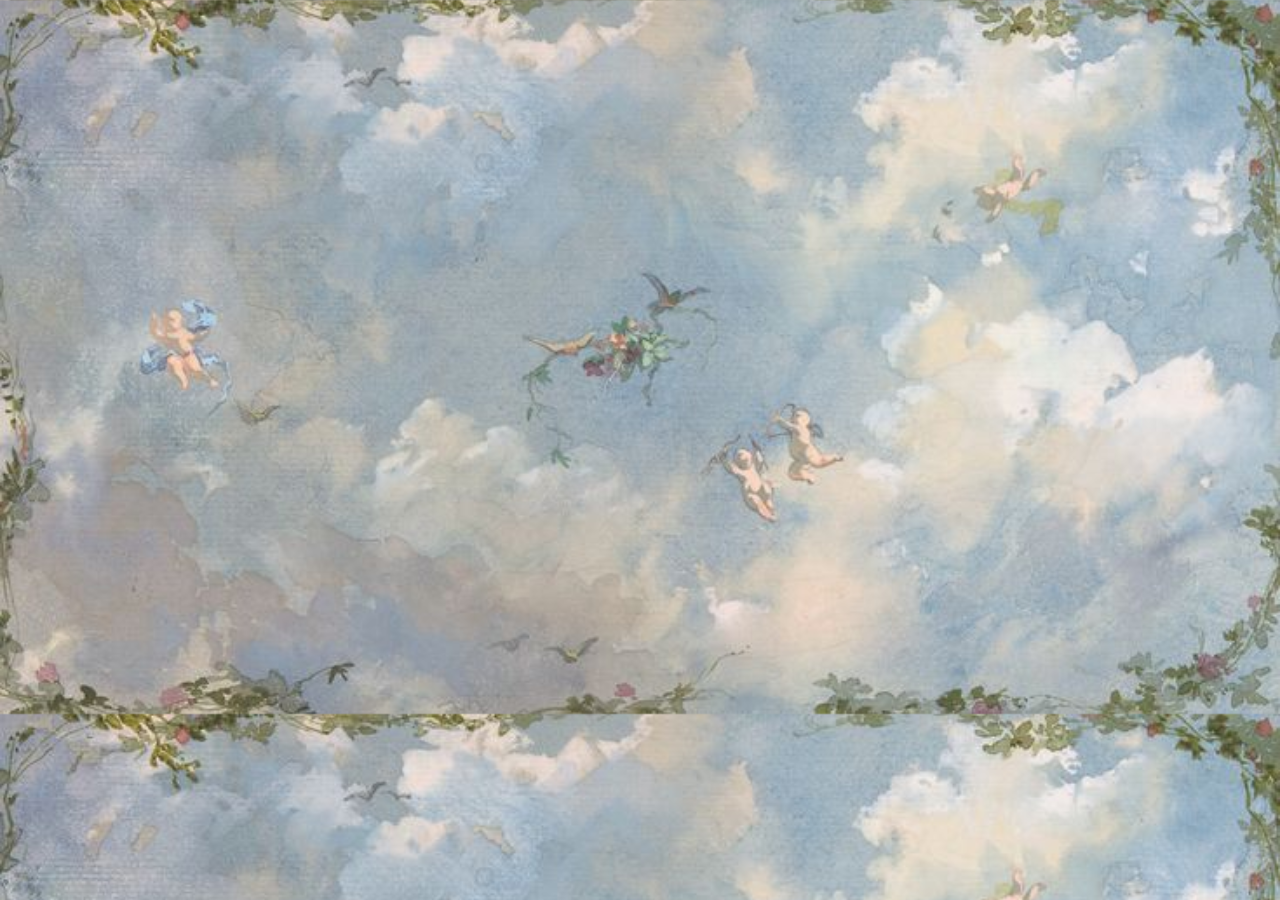
==== portfolio website/index.html @ ff2db5a8 "Add files via upload" ====
<!DOCTYPE html>
<html>
    <head>
        <link rel= "stylesheet" href= "style.css">
        <title>Personal Portfolio</title>
        <style> 
        
        body{
        background-image: url(desktop.jpeg);
        background-size: cover;
        border: none;
        font-family: Arial, Helvetica, sans-serif;
        }
        
        
        </style>
    </head>
---- portfolio website/style.css ----
.detail{
    background-color: #00000000;
    border: collapse; 

}

.left {
    background-color: #B99976;
    font-family: monospace;
    font-size: small;
    font-weight: bold;
    color: #2a190a;
    width: 20%;
    height: 20px;
}

.right {
    background-color: #E5D3B3;
    font-family: monospace;
    font-size: small;
    color: #140d07; 
    width: 50%;
    height: 20px;
}
.container{
    width: max-content;
    height: max-content;
    display: inline-flex;
    flex-direction: column;
    flex-wrap: wrap;
    margin: 0;
}
.column1{
    width: 65%;
    height: 800px;
    float: left;
    display:flex;
    padding:10px;
    margin:10px;
    padding-bottom: 10px;
    justify-content: left;
    align-items: left;
}

.frame{
    display: inline-block;
    position: relative;
}
.frame-image{
    height: 800px;
    width: 900px;
}
.inside-image{
    position: absolute;
    top: 50%;
    left: 50%;
    transform: translate(-50%,-50%);
    width: 50%;
    height: 60%;
    padding-bottom: 5px;
    padding-right: 3px;
    background-position: center;
}


.column2{
    width: 35%;
    float: right;
    padding: 10px;
    margin: 10%;
    height: fit-content;
    border-radius: 15px;
    background-image: url(museummedia/paper.jpeg);
    border: black 5px;
    position: relative;
    justify-content: center;
}

#button{
    display: block;
    margin: 5% auto;
    height: 50px;
    width: 40%;
}

@media screen and (max-width: 1528px) {
    .container {
        width: 90%;
        justify-content: center;
        align-items: center;
    }

    .column1,
    .column2 {
        float: left;
    }
}
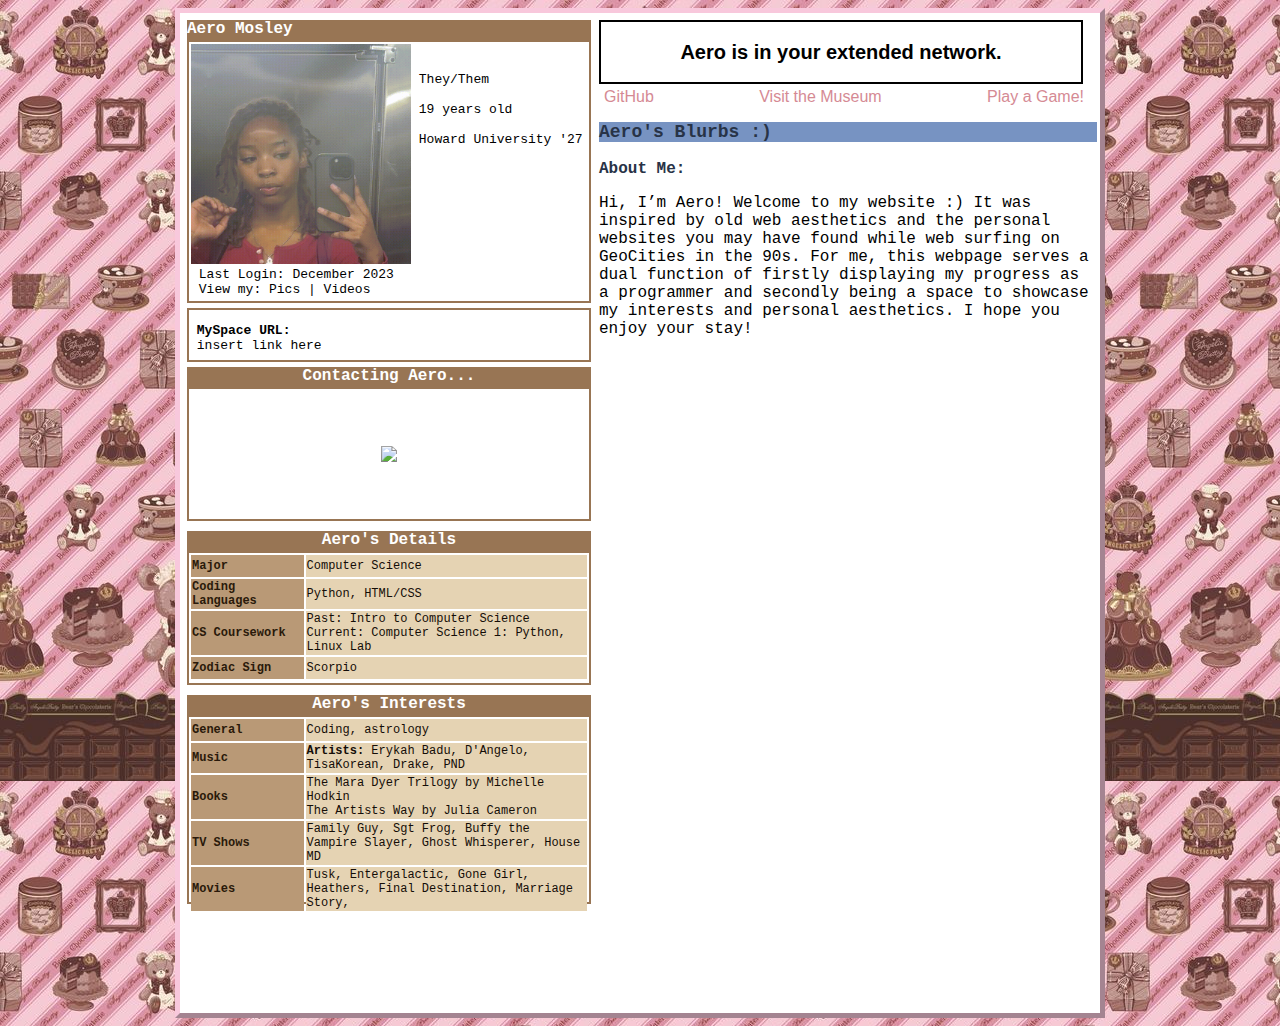
==== commit 39361b77: "Add files via upload" ====
--- a/portfolio website/index.html
+++ b/portfolio website/index.html
@@ -6,8 +6,8 @@
         <style> 
         
         body{
-        background-image: url(desktop.jpeg);
-        background-size: cover;
+        background-image: url(bear.jpeg);
+        background-repeat: repeat;
         border: none;
         font-family: Arial, Helvetica, sans-serif;
         }
@@ -15,4 +15,121 @@
         
         </style>
     </head>
-    +    
+    <body> 
+
+
+    <div style="background-color: white; height:1000px; width: 920px; margin: 0 auto; border: outset 5px #F8C8DC">
+    <table>
+    <tr>
+        <td style="padding: 5px">
+        <div style=" background-color: #987554; height: 20px; width: 404px; border:none;"> <b><p style="font-family:'Courier New', Courier, monospace; color: white; margin: 0 auto"> Aero Mosley</p> </b></div>
+        
+        <div style="background-color:#00000000; width: 396px; height: 255px; border: solid 2px #987554; margin-bottom: 5px; padding: 2px">
+            <img src="pfp.gif" style="float: left;" width="220px;" margin="5px">
+            <pre>
+ 
+ They/Them
+
+ 19 years old
+
+ Howard University '27
+
+
+
+
+
+
+
+
+ Last Login: December 2023
+ View my: Pics | Videos
+            </pre>
+            </div>
+        <div style="background-color: #00000000; height: 50px; width: 400px; border: solid 2px #987554; color: black; font-family:'Courier New', Courier, monospace; margin-bottom: 5px;">
+            <pre> <b>MySpace URL:</b>
+ insert link here
+            </pre>
+            </div>
+
+        <div style=" background-color: #987554; height: 20px; width: 404px; border:none;"> <b><p style="display: flex; justify-content: center; align-items: center; font-family:'Courier New', Courier, monospace; color: white; margin: 0 auto"> Contacting Aero... </p></b> </div>
+            <div style="margin-bottom: 10px; height: 130px; width: 400px; border: solid 2px #987554; background-color: #00000000; display: flex; justify-content: center; align-items: center;">
+            <img src="myspace_content.gif">
+        </div>
+
+        <div style=" background-color: #987554; height: 20px; width: 404px; border:none;"> <b><p style="display: flex; justify-content: center; align-items: center; font-family:'Courier New', Courier, monospace; color: white; margin: 0 auto"> Aero's Details </p></b>
+            </div>
+        <div style="margin-bottom: 10px; height: 130px; width: 400px; border: solid 2px #987554; background-color: #00000000; "> 
+            <table class="detail">
+                <tr>
+                    <td class="left"> Major </td>
+                    <td class="right"> Computer Science </td>
+                </tr>
+                <tr>
+                <td class="left" > Coding Languages</td>
+                    <td class="right">Python, HTML/CSS</td>
+                </tr>
+                <tr>
+                    <td class="left"> CS Coursework</td>
+                    <td class="right">Past: Intro to Computer Science <br> Current: Computer Science 1: Python, Linux Lab</td>
+                </tr>
+                <tr>
+                    <td class="left"> Zodiac Sign</td>
+                    <td class="right">Scorpio</td>
+                </tr>
+                
+            </table>
+            </div>
+         <div style=" background-color: #987554; height: 20px; width: 404px; border:none;"> <b><p style="display: flex; justify-content: center; align-items: center; font-family:'Courier New', Courier, monospace; color: white; margin: 0 auto">Aero's Interests </p></b> </div>
+         <div style="margin-bottom: 10px; height: 185px; width: 400px; border: solid 2px #987554; background-color: #00000000;"> 
+            <table class="detail">
+                <tr>
+                <td class="left" > General</td>
+                    <td class="right";>Coding, astrology</td>
+                </tr>
+                <tr>
+                    <td class="left"> Music</td>
+                    <td class="right"> <b>Artists:</b> Erykah Badu, D'Angelo, TisaKorean, Drake, PND </td>
+                </tr>
+                <tr>
+                    <td class="left"> Books</td>
+                    <td class="right"> The Mara Dyer Trilogy by Michelle Hodkin <br> The Artists Way by Julia Cameron </td>
+                </tr>
+                <tr>
+                    <td class="left"> TV Shows</td>
+                    <td class="right"> Family Guy, Sgt Frog, Buffy the Vampire Slayer, Ghost Whisperer, House MD </td>
+                </tr>
+                <tr>
+                    <td class="left"> Movies</td>
+                    <td class="right"> Tusk, Entergalactic, Gone Girl, Heathers, Final Destination, Marriage Story,</td>
+                </tr>
+            </table>
+            </div>
+        </td>
+        
+        <td style="vertical-align: top; padding-top: 5px;">
+            <div style="width: 480px; height: 60px; background-color:#00000000; border: solid 2px black; display: flex; justify-content: center; align-items: center; font-size: 20px;"><b>Aero is in your extended network.</b>
+                </div>
+            <div style="width:480px; height: 15px; border:none; background-color:#00000000; display: flex; justify-content: space-between; align-items: center; margin: 5px;"> 
+                <a href="https://github.com/anefertiti" target="_blank" style="text-decoration: none; color:#D58A94"> GitHub</a>
+                 <a href="museum.html" target="_blank" style="text-decoration: none; color:#D58A94">Visit the Museum</a> 
+                 <a href="" style="text-decoration: none; color:#D58A94">Play a Game!</a>
+                </div>
+            <p style="background-color: #7793C2; color: #283347; font-family:'Courier New', Courier, monospace; font-weight: bolder; font-size: 18px;">Aero's Blurbs :) </p>
+            <p style="color: #283347; font-family:'Courier New', Courier, monospace; font-weight: bolder; font-size: 16px;">About Me:</p>
+            <p style="font-family:'Courier New', Courier, monospace;"> 
+                Hi, I’m Aero! Welcome to my website :) It was inspired by old web aesthetics and the personal websites you may have found while web surfing on GeoCities in the 90s. For me, this webpage serves a dual function of firstly displaying my progress as a programmer and secondly being a space to showcase my interests and personal aesthetics. I hope you enjoy your stay!  </p>
+
+
+
+
+        </td>
+       
+
+    </tr>
+    </table>
+    </div>
+
+    
+     </body>
+   